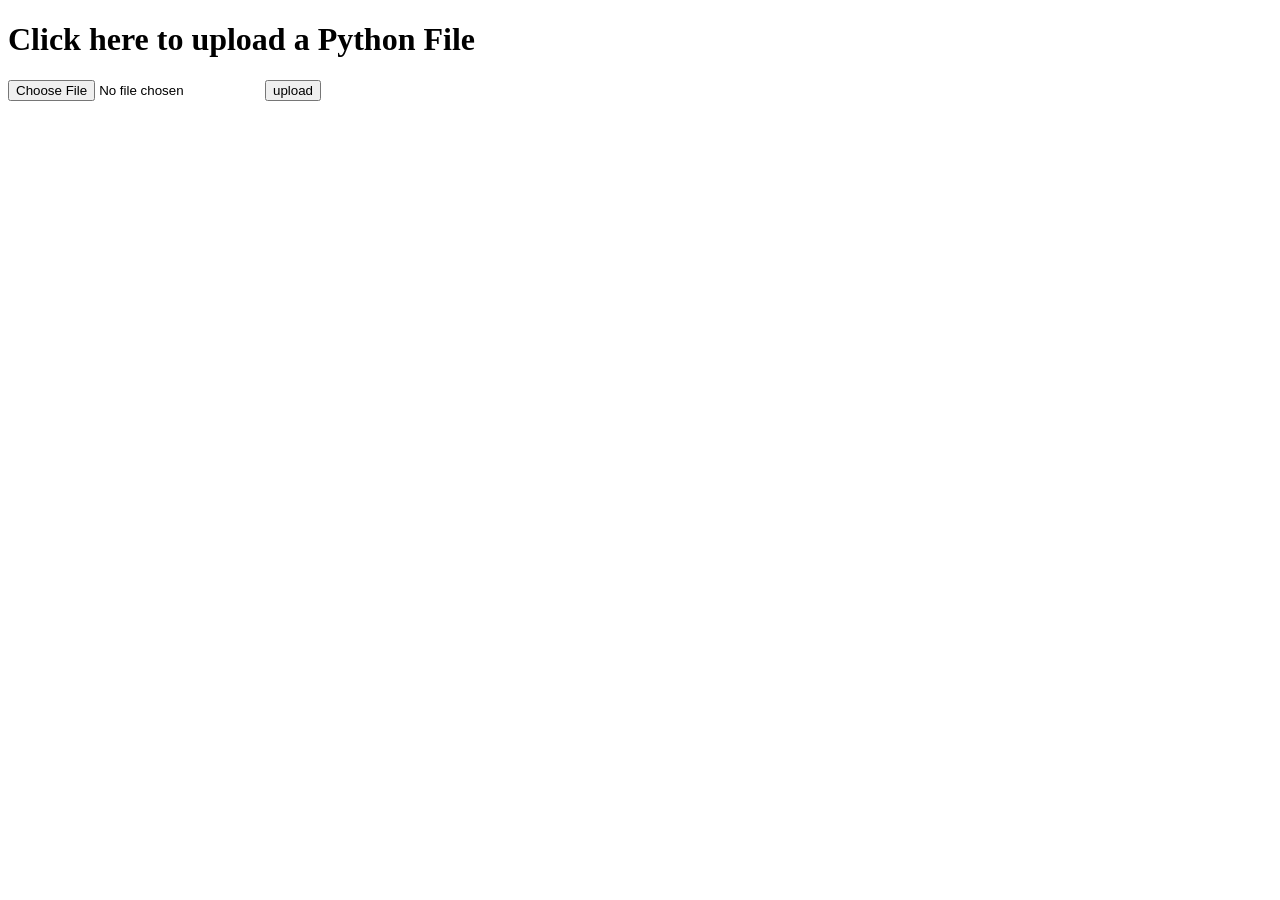
==== html/FlowBridge.html @ 7f77c98e "Fixing small logic mistake" ====
<!DOCTYPE html>
<html>
    <head>
        <title>FlowBridge</title>
        <link href="css/styles.css" rel="stylesheet" type="text/css">
    </head>
    <body>
        <h1 id="buttonDescription">Click here to upload a Python File</h1>
        <form action="/../index.html">
            <input type="file" id="userFile" name="userFile">
            <input type="submit" value="upload">
        </form>
        <script src="../js/FlowBridgeScript.js"></script>
    </body>
<html>
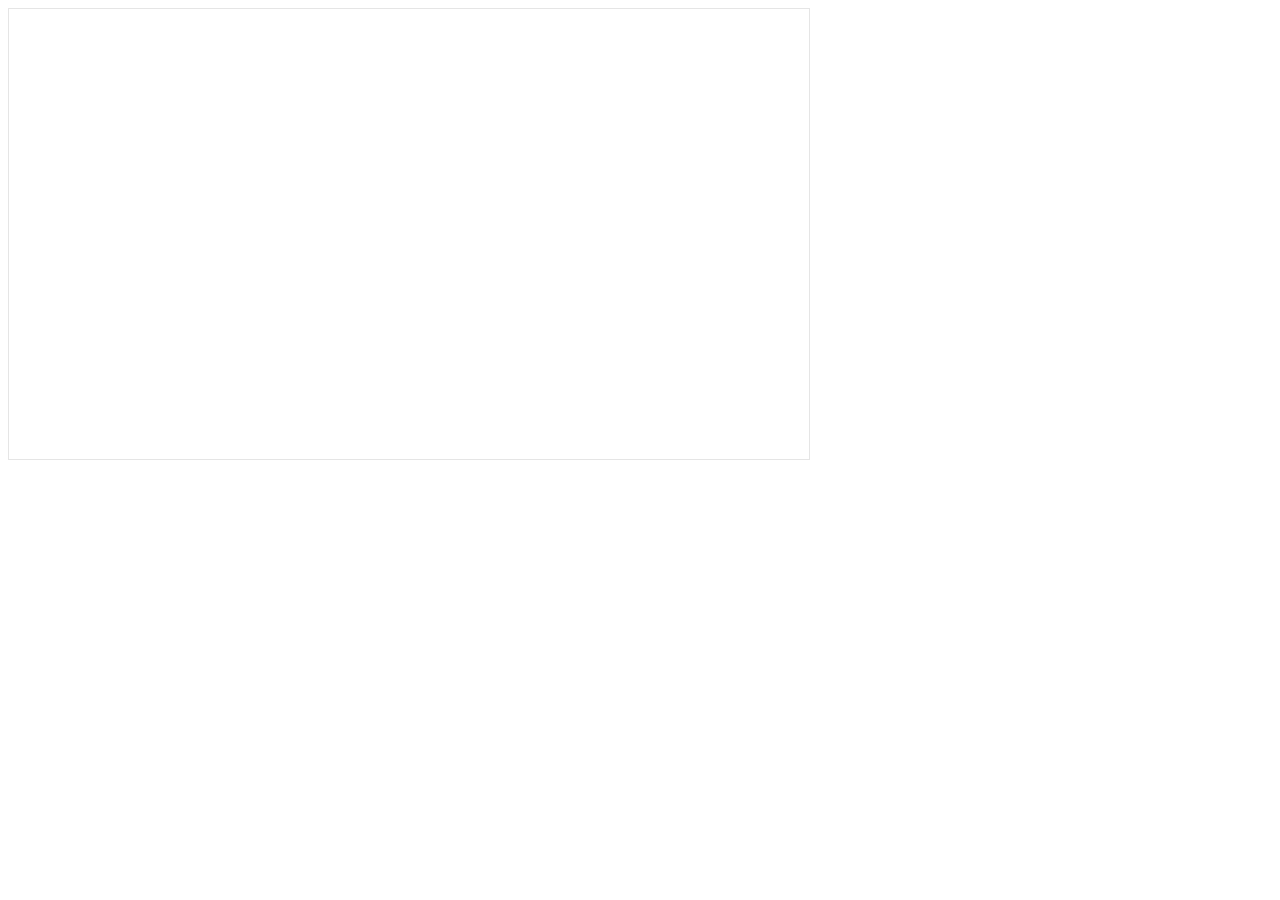
==== commit 6841bb4e: "Intial Desigin Addition" ====
--- a/html/FlowBridge.html
+++ b/html/FlowBridge.html
@@ -1,15 +1,4 @@
 <!DOCTYPE html>
 <html>
-    <head>
-        <title>FlowBridge</title>
-        <link href="css/styles.css" rel="stylesheet" type="text/css">
-    </head>
-    <body>
-        <h1 id="buttonDescription">Click here to upload a Python File</h1>
-        <form action="/../index.html">
-            <input type="file" id="userFile" name="userFile">
-            <input type="submit" value="upload">
-        </form>
-        <script src="../js/FlowBridgeScript.js"></script>
-    </body>
+    <iframe style="border: 1px solid rgba(0, 0, 0, 0.1);" width="800" height="450" src="https://embed.figma.com/site/0nZ04TDmTAhrGmaHYW26bp/Capstone?node-id=0-1&embed-host=share" allowfullscreen></iframe>
 <html>
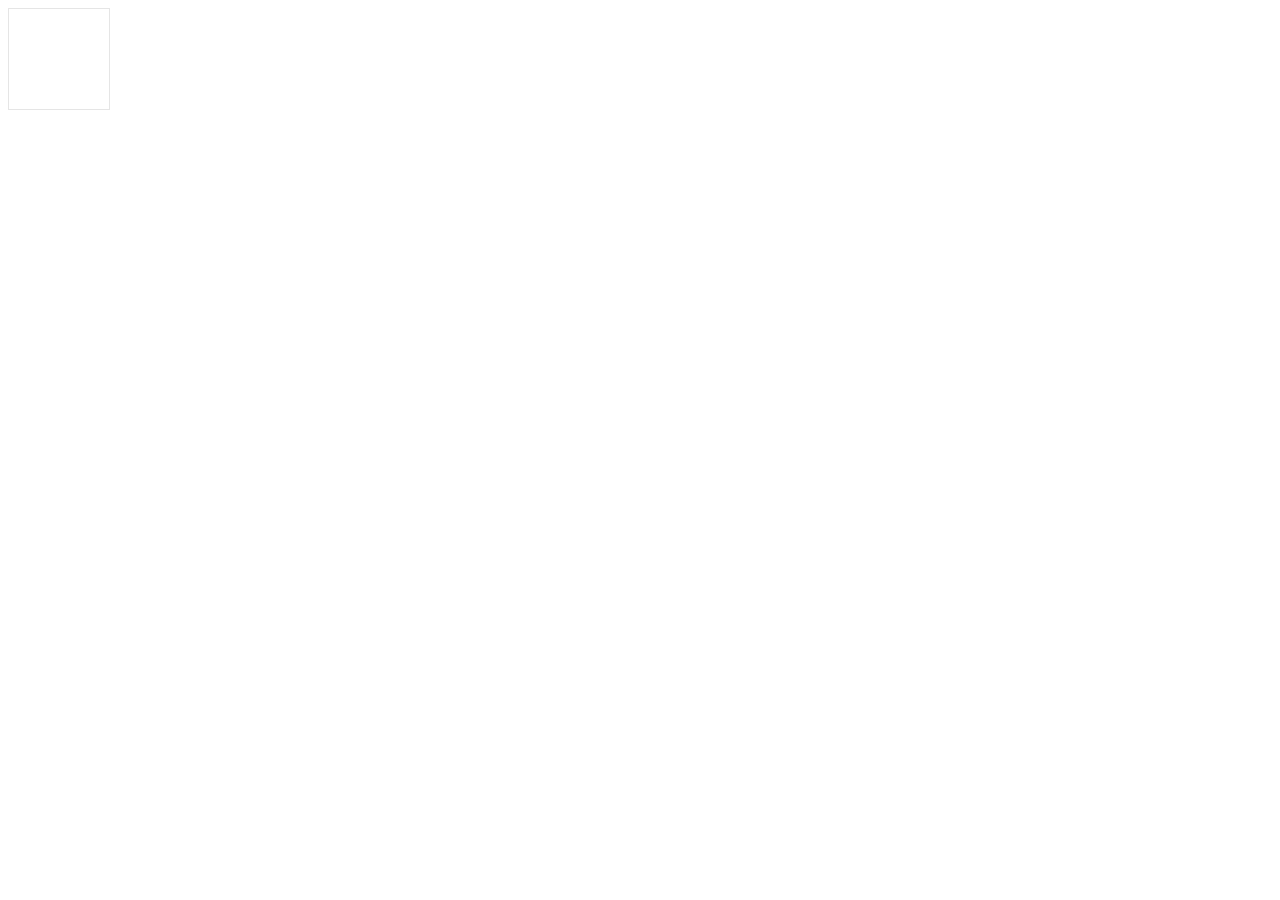
==== commit 346d8ae1: "Intial Desigin Addition v2" ====
--- a/html/FlowBridge.html
+++ b/html/FlowBridge.html
@@ -1,4 +1,4 @@
 <!DOCTYPE html>
 <html>
-    <iframe style="border: 1px solid rgba(0, 0, 0, 0.1);" width="800" height="450" src="https://embed.figma.com/site/0nZ04TDmTAhrGmaHYW26bp/Capstone?node-id=0-1&embed-host=share" allowfullscreen></iframe>
+    <iframe style="border: 1px solid rgba(0, 0, 0, 0.1);" width=100vw height=100hw src="https://embed.figma.com/site/0nZ04TDmTAhrGmaHYW26bp/Capstone?node-id=0-1&embed-host=share" allowfullscreen></iframe>
 <html>
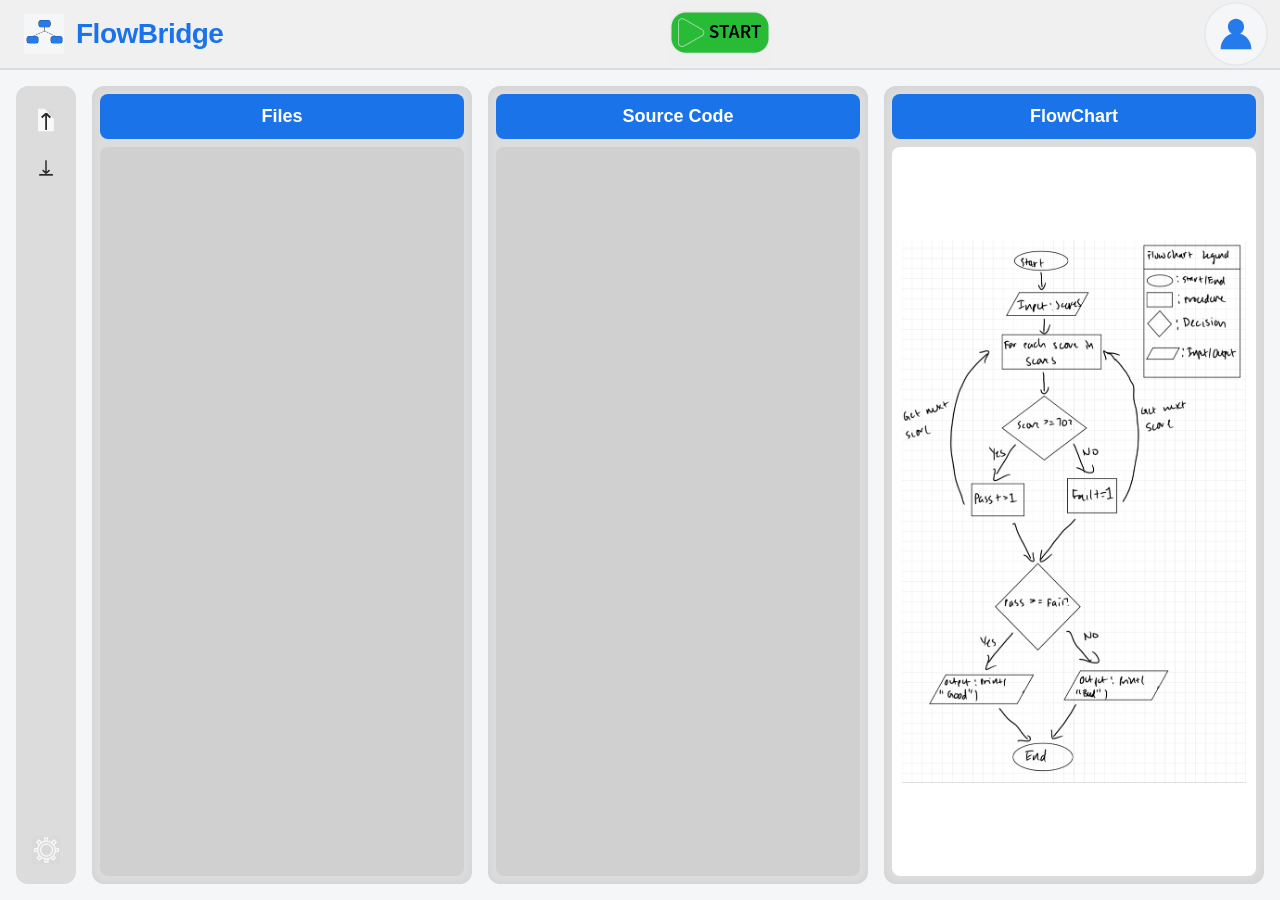
==== commit 90b11dd3: "Intial HTML and CSS for FlowBridge" ====
--- a/html/FlowBridge.html
+++ b/html/FlowBridge.html
@@ -1,4 +1,68 @@
 <!DOCTYPE html>
-<html>
-    <iframe style="border: 1px solid rgba(0, 0, 0, 0.1);" width=100vw height=100hw src="https://embed.figma.com/site/0nZ04TDmTAhrGmaHYW26bp/Capstone?node-id=0-1&embed-host=share" allowfullscreen></iframe>
-<html>+<html lang="en">
+    <head>
+        <meta charset="UTF-8">
+        <meta name="viewport" content="width=device-width, initial-scale=1.0">
+        <title>FlowBridge</title>
+        <link rel="stylesheet" href="FlowBridge.css">
+    </head>
+    <body>
+        <!-- Top Navigation Bar -->
+        <header class="heading">
+            <div class="headingLeft">
+                <img src="FlowBridgeIcon.png" alt="Logo Icon" class="logoIcon">
+                <span class="brandName">FlowBridge</span>
+            </div>
+            <div class="headingCenter">
+                <button class="startButton">
+                    <img src="StartButton.png", alt="Start Button">
+                </button>
+            </div>
+            <div class="headingRight">
+                <div class="user-profile">
+                    <img src="ProfilePicture.png" alt="Profile Icon">
+                </div>
+            </div>
+        </header>
+
+        <!-- Main Workspace Area -->
+        <div class="workspace">
+            
+            <!-- Left Vertical Toolbar -->
+            <aside class="sidebarLeft">
+                <div class="toolbarTop">
+                    <img src="UploadFileButton.png" alt="Upload Icon" class="toolIcon">
+                    <img src="ExportButton.png" alt="Export Icon" class="toolIcon">
+                </div>
+                <div class="toolbar-bottom">
+                    <img src="SettingsIcon.png" alt="Settings Icon" class="toolIcon">
+                </div>
+            </aside>
+
+            <!-- Main Content Grid -->
+            <main class="contentGrid">
+                
+                <!-- Files Section -->
+                <section class="card">
+                    <div class="cardHeader">Files</div>
+                    <div class="cardBody"></div>
+                </section>
+
+                <!-- Source Code Section -->
+                <section class="card">
+                    <div class="cardHeader">Source Code</div>
+                    <div class="cardBody"></div>
+                </section>
+
+                <!-- FlowChart Section -->
+                <section class="card">
+                    <div class="cardHeader">FlowChart</div>
+                    <div class="cardBody flowchartBody">
+                        <img src="ExampleScreenShot.jpg" alt="Flowchart" class="flowchartImage">
+                    </div>
+                </section>
+
+            </main>
+        </div>
+    </body>
+</html>
--- a/html/FlowBridge.css
+++ b/html/FlowBridge.css
@@ -0,0 +1,162 @@
+/* General Reset & Layout Setup */
+* {
+    box-sizing: border-box;
+    margin: 0;
+    padding: 0;
+    font-family: -apple-system, BlinkMacSystemFont, "Segoe UI", Roboto, Helvetica, Arial, sans-serif;
+}
+
+body {
+    background-color: #f4f6f8;
+    color: #333;
+    display: flex;
+    flex-direction: column;
+    height: 100vh;
+    overflow: hidden;
+}
+
+/* Navbar Styles */
+.heading {
+    height: 70px;
+    background-color: #f0f0f0;
+    border-bottom: 2px solid #ddd;
+    display: flex;
+    align-items: center;
+    justify-content: space-between;
+    padding: 0 24px;
+}
+
+.headingLeft {
+    display: flex;
+    align-items: center;
+    gap: 12px;
+}
+
+.headingRight {
+    display: flex;
+    align-items: center;
+}
+
+.headingCenter {
+    display: flex;
+    align-items: center;
+}
+
+.logoIcon {
+    width: 40px;
+    height: auto;
+}
+
+.brandName {
+    font-size: 28px;
+    font-weight: 800;
+    color: #1a73e8;
+    letter-spacing: -0.5px;
+}
+
+.startButton {
+    cursor: pointer;
+    border: none;
+    outline: none;
+    height: fit-content;
+    width: fit-content;
+}
+
+.user-profile {
+    background-color: #d0e1fd;
+    border-radius: 50%;
+    width: 40px;
+    height: 40px;
+    display: flex;
+    align-items: center;
+    justify-content: center;
+    cursor: pointer;
+}
+
+/* Workspace Layout */
+.workspace {
+    display: flex;
+    flex: 1;
+    overflow: hidden;
+    padding: 16px;
+    gap: 16px;
+}
+
+/* Left Sidebar Toolbar */
+.sidebarLeft {
+    width: 60px;
+    background-color: #dcdcdc;
+    border-radius: 12px;
+    display: flex;
+    flex-direction: column;
+    justify-content: space-between;
+    align-items: center;
+    padding: 20px 0;
+}
+
+.toolbarTop, .toolbar-bottom {
+    display: flex;
+    flex-direction: column;
+    gap: 20px;
+    align-items: center;
+}
+
+.toolIcon {
+    width: 28px;
+    height: 28px;
+    cursor: pointer;
+    opacity: 0.8;
+    transition: opacity 0.2s;
+}
+
+/* Content Grid Area */
+.contentGrid {
+    display: grid;
+    grid-template-columns: 1fr 1fr 1fr;
+    gap: 16px;
+    flex: 1;
+    height: 100%;
+}
+
+/* Cards Layout */
+.card {
+    background-color: #dcdcdc;
+    border-radius: 12px;
+    display: flex;
+    flex-direction: column;
+    overflow: hidden;
+    box-shadow: inset 0 0 10px rgba(0,0,0,0.05);
+}
+
+.cardHeader {
+    background-color: #1a73e8;
+    color: white;
+    font-size: 18px;
+    font-weight: bold;
+    text-align: center;
+    padding: 12px;
+    margin: 8px;
+    border-radius: 8px;
+}
+
+.cardBody {
+    flex: 1;
+    margin: 0 8px 8px 8px;
+    background-color: #d0d0d0;
+    border-radius: 8px;
+    display: flex;
+    align-items: center;
+    justify-content: center;
+    overflow: hidden;
+}
+
+.flowchartBody {
+    background-color: #ffffff;
+    padding: 10px;
+}
+
+.flowchartImage {
+    max-width: 100%;
+    max-height: 100%;
+    object-fit: contain;
+}
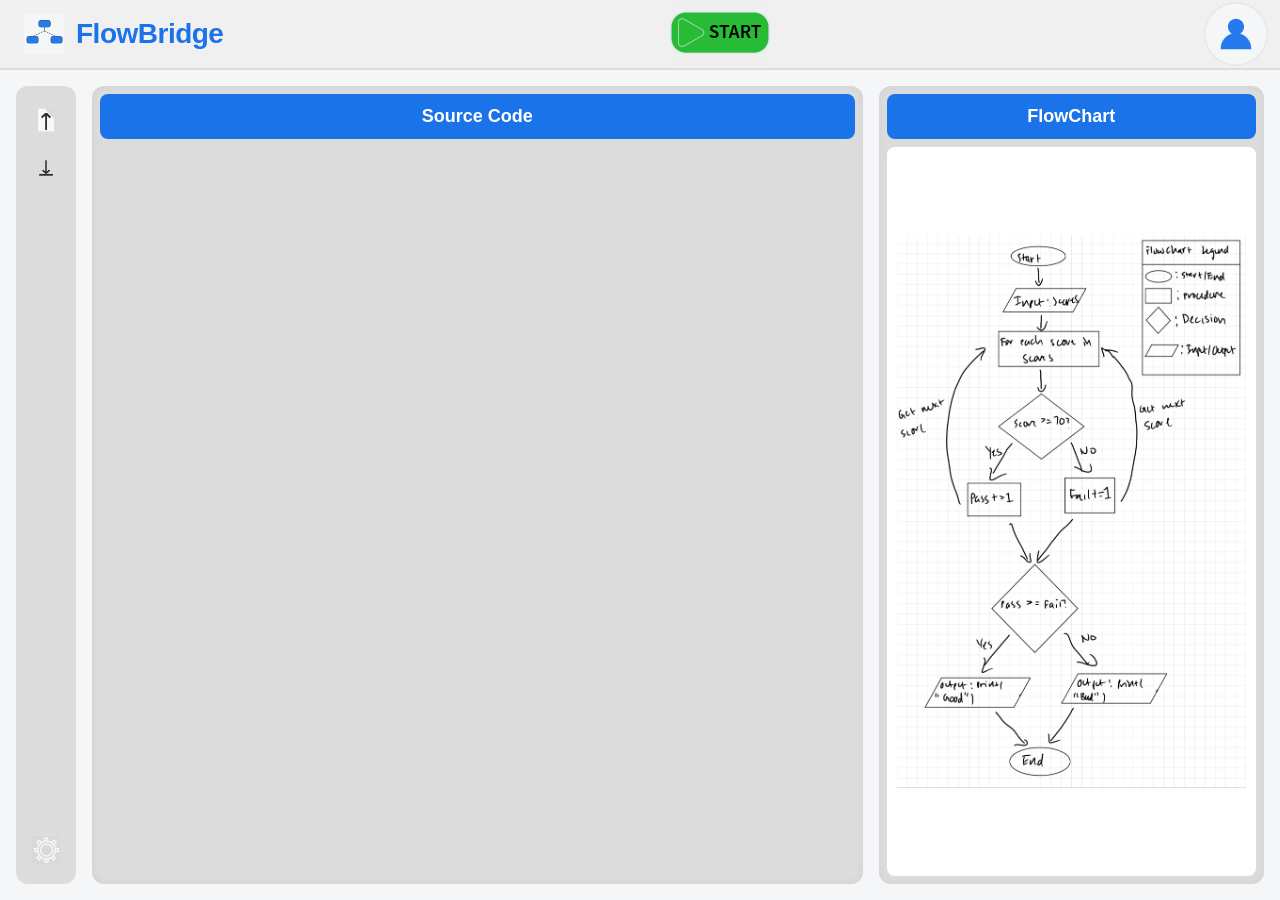
==== commit 9c011fed: "Adding intial embedded compiler" ====
--- a/html/FlowBridge.html
+++ b/html/FlowBridge.html
@@ -43,14 +43,17 @@
             <main class="contentGrid">
                 
                 <!-- Files Section -->
-                <section class="card">
-                    <div class="cardHeader">Files</div>
-                    <div class="cardBody"></div>
-                </section>
+                
 
                 <!-- Source Code Section -->
                 <section class="card">
                     <div class="cardHeader">Source Code</div>
+                        <iframe 
+                            src="https://onecompiler.com/embed/python?hideResult=true&hideRun=true" 
+                            width="100%" 
+                            height="100%" 
+                            frameborder="0">
+                        </iframe>
                     <div class="cardBody"></div>
                 </section>
 
--- a/html/FlowBridge.css
+++ b/html/FlowBridge.css
@@ -112,7 +112,7 @@
 /* Content Grid Area */
 .contentGrid {
     display: grid;
-    grid-template-columns: 1fr 1fr 1fr;
+    grid-template-columns: 2fr 1fr;
     gap: 16px;
     flex: 1;
     height: 100%;
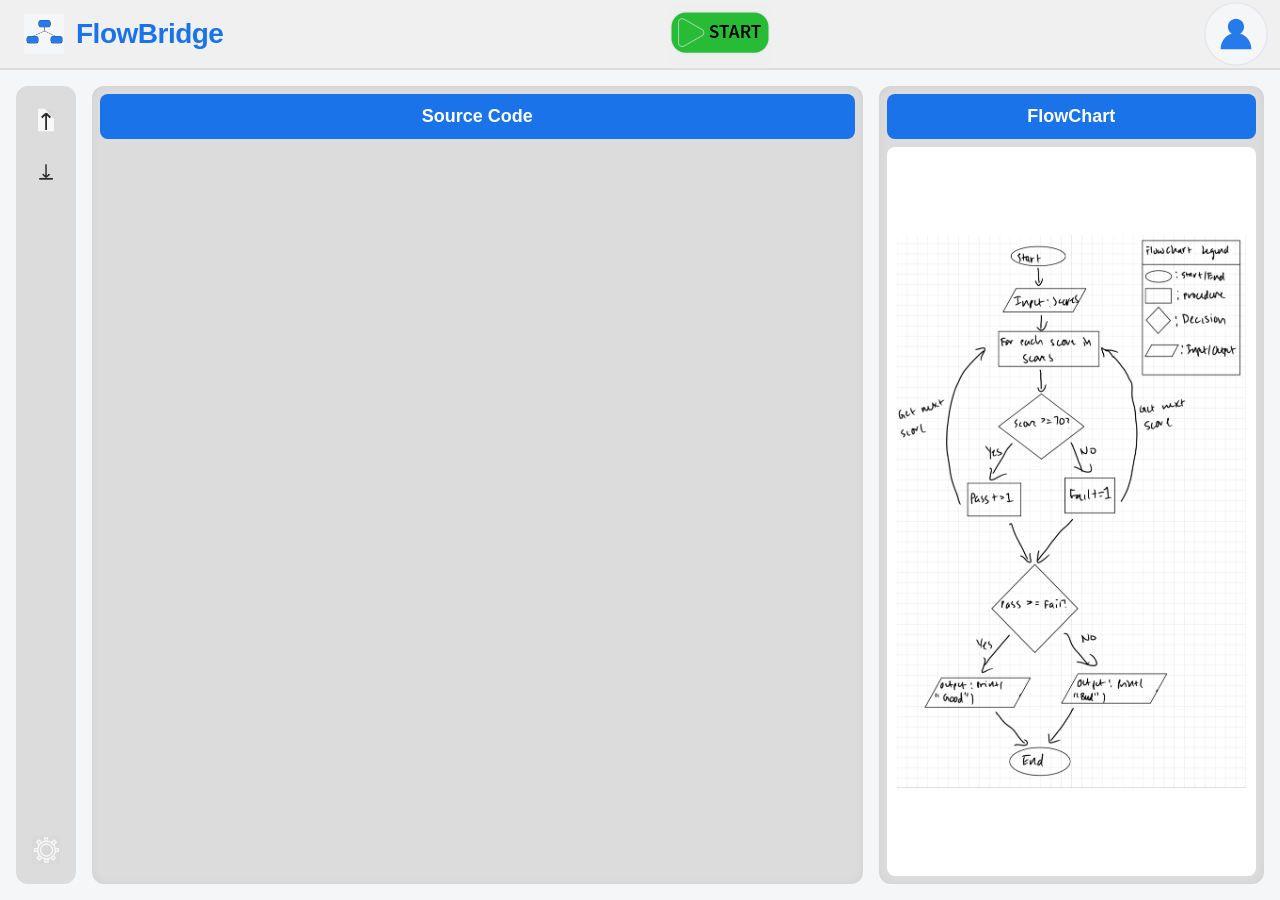
==== commit 18a16f80: "Changing file upload button" ====
--- a/html/FlowBridge.html
+++ b/html/FlowBridge.html
@@ -5,6 +5,7 @@
         <meta name="viewport" content="width=device-width, initial-scale=1.0">
         <title>FlowBridge</title>
         <link rel="stylesheet" href="FlowBridge.css">
+        <script src="../js/FlowBridgeScript.js"></script>
     </head>
     <body>
         <!-- Top Navigation Bar -->
@@ -31,7 +32,12 @@
             <!-- Left Vertical Toolbar -->
             <aside class="sidebarLeft">
                 <div class="toolbarTop">
-                    <img src="UploadFileButton.png" alt="Upload Icon" class="toolIcon">
+                    <div>
+                        <label for="fileUpload">
+                            <img src="UploadFileButton.png" alt="Upload Icon" class="toolIcon">
+                        </label>
+                        <input type="file" id="fileUpload", class="toolButton">
+                    </div>
                     <img src="ExportButton.png" alt="Export Icon" class="toolIcon">
                 </div>
                 <div class="toolbar-bottom">
@@ -41,18 +47,17 @@
 
             <!-- Main Content Grid -->
             <main class="contentGrid">
-                
-                <!-- Files Section -->
-                
-
                 <!-- Source Code Section -->
                 <section class="card">
-                    <div class="cardHeader">Source Code</div>
+                    <div class="cardHeader">
+                        Source Code
+                    </div>
                         <iframe 
-                            src="https://onecompiler.com/embed/python?hideResult=true&hideRun=true" 
+                            src="https://onecompiler.com/embed/python?hideResult=true&hideRun=true&listenToEvents=true&codeChangeEvent=true" 
                             width="100%" 
                             height="100%" 
-                            frameborder="0">
+                            frameborder="0"
+                            id="codeEditor">
                         </iframe>
                     <div class="cardBody"></div>
                 </section>
--- a/html/FlowBridge.css
+++ b/html/FlowBridge.css
@@ -109,6 +109,12 @@
     transition: opacity 0.2s;
 }
 
+.toolButton{
+    border: none;
+    background: none;
+    display: none;
+}
+
 /* Content Grid Area */
 .contentGrid {
     display: grid;
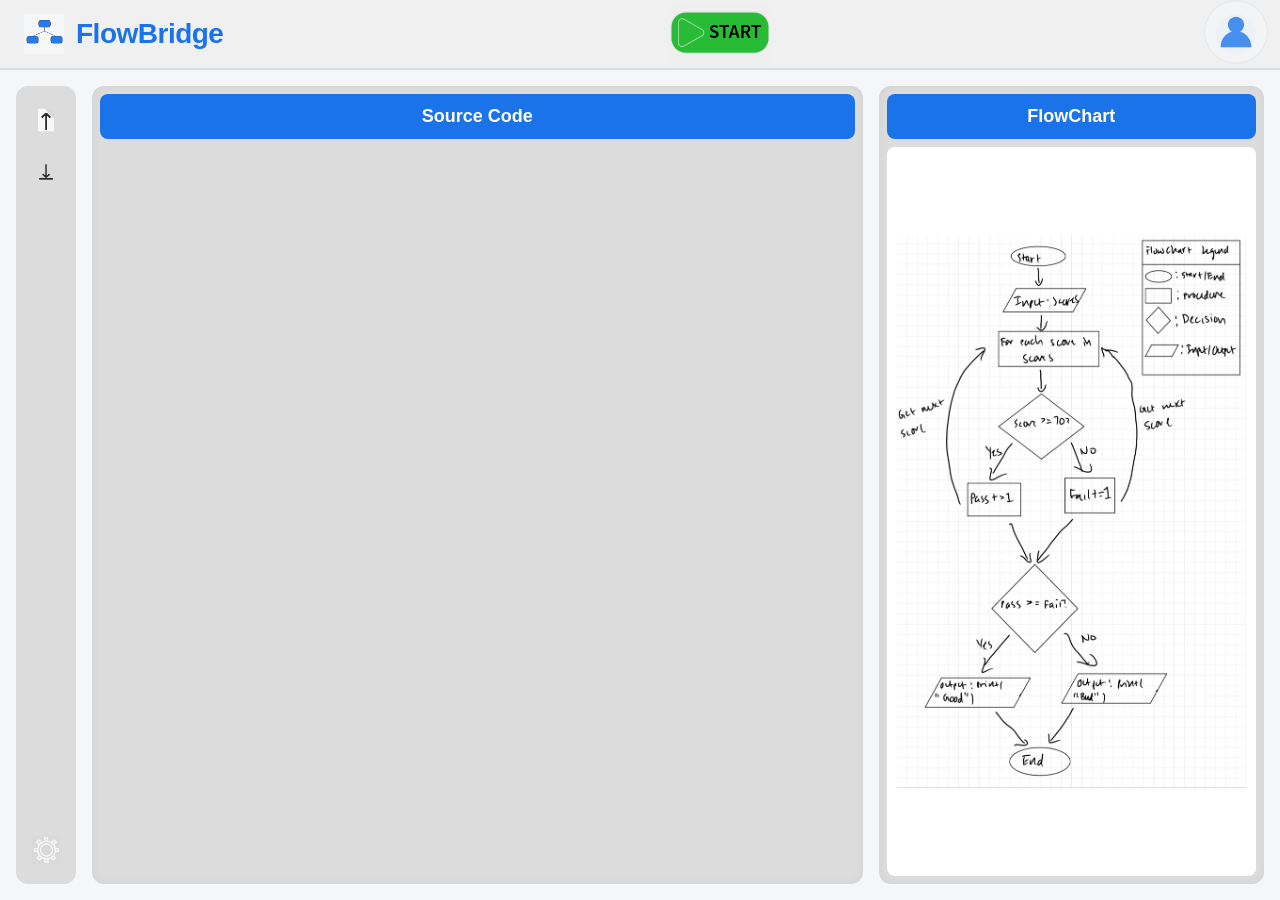
==== commit 86416786: "Adding login screen" ====
--- a/html/FlowBridge.html
+++ b/html/FlowBridge.html
@@ -21,7 +21,12 @@
             </div>
             <div class="headingRight">
                 <div class="user-profile">
-                    <img src="ProfilePicture.png" alt="Profile Icon">
+                    <div>
+                        <label for="loginButton">
+                            <img src="ProfilePicture.png" alt="Profile Icon" class="loginIcon">
+                        </label>
+                        <input type="button" id=loginButton class="toolButton" onclick="openLogin()">
+                    </div>
                 </div>
             </div>
         </header>
@@ -36,7 +41,7 @@
                         <label for="fileUpload">
                             <img src="UploadFileButton.png" alt="Upload Icon" class="toolIcon">
                         </label>
-                        <input type="file" id="fileUpload", class="toolButton">
+                        <input type="file" id="fileUpload" class="toolButton">
                     </div>
                     <img src="ExportButton.png" alt="Export Icon" class="toolIcon">
                 </div>
--- a/html/FlowBridge.css
+++ b/html/FlowBridge.css
@@ -109,6 +109,14 @@
     transition: opacity 0.2s;
 }
 
+.loginIcon{
+    width: flex;
+    height: flex;
+    cursor: pointer;
+    opacity: 0.8;
+    transition: opacity 0.2s;
+}
+
 .toolButton{
     border: none;
     background: none;
